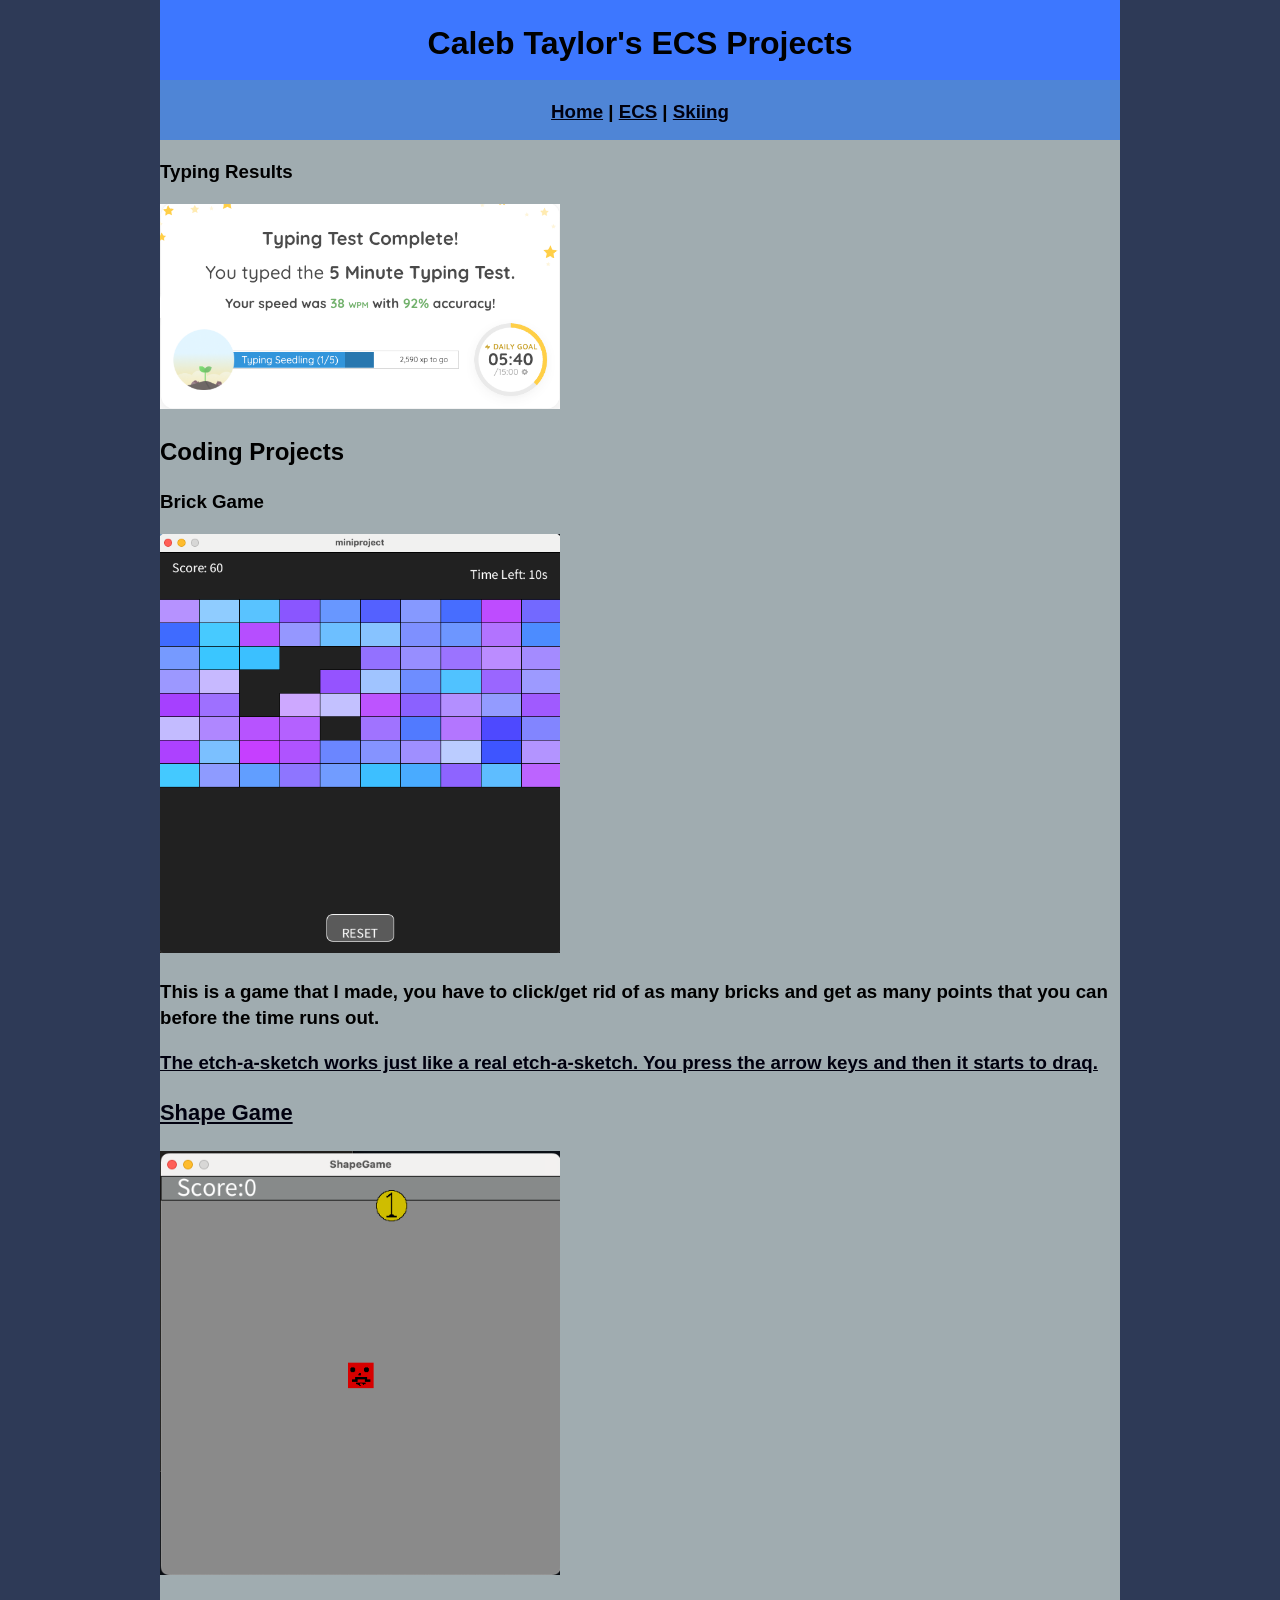
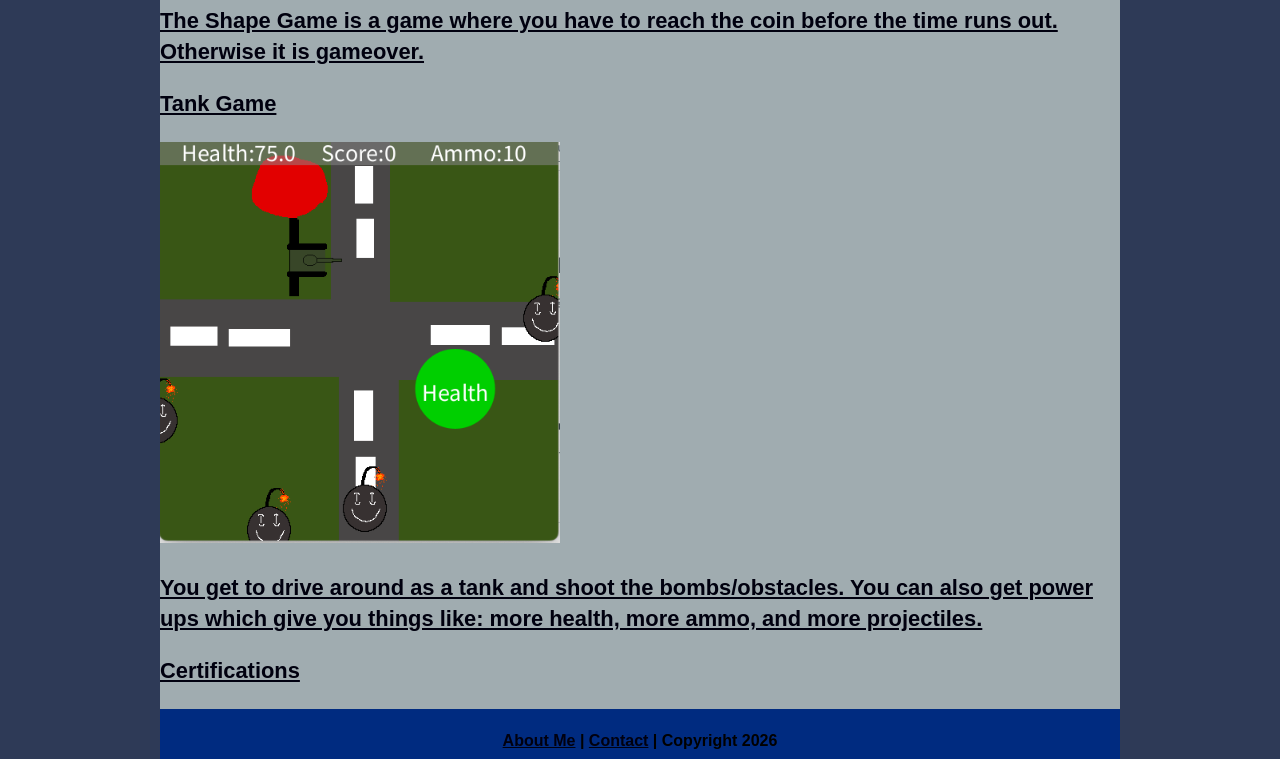
==== ecs/index.html @ 5787658d "Update index.html" ====
<!DOCTYPE html>
<html class="homePage">
<head>
	<!-- This is a comment! Text here will be ignored by the browser. -->
	<meta charset="UTF-8">
	<title>Caleb Taylor's ESC Projects</title>
	<link href="../myCSS.css" rel="stylesheet" type="text/css">
</head>
<body>
<div class="container">
  <div class="header">
  	<h1>Caleb Taylor's ECS Projects</h1>
  </div>
  <div class="nav">
    <h3> <a href="../index.html">Home</a> | <a href="index.html">ECS</a> | <a href="../skiing/index.html">Skiing</a> </h3>
  </div>
  <div class="content">
    <h3>Typing Results</h3>
	 <img src="../images/typing.png" width="400">
	<h2>Coding Projects</h3>
	<h3>Brick Game<h3>
	 <img src="../images/brick_game.png" alt="brick_game" width="400" >
		<p>This is a game that I made, you have to click/get rid of as many bricks 
			and get as many points that you can before the time runs out.</p>
<a href="
		<h3>Etch-A-Sketch<h3>
	 <img src="../images/etch_sketch.png" alt="etch_sketch" width="400" >
		<p>The etch-a-sketch works just like a real etch-a-sketch. You
		press the arrow keys and then it starts to draq.</p>

			<h3>Shape Game<h3>
	 <img src="../images/shapegame.png" alt="shapegame" width="400" >
		<p>The Shape Game is a game where you have to reach the coin before
		the time runs out. Otherwise it is gameover.</p>
	

				<h3>Tank Game<h3>
	 <img src="../images/tankgame.png" alt="tankgame" width="400" >
		<p>You get to drive around as a tank and shoot the bombs/obstacles. You
		can also get power ups which give you things like: more health, more ammo,
		and more projectiles.</p>
					
	<h3>Certifications</h3>
  
  </div>
  <div class="footer">
    <h4> <a href="../aboutme.html">About Me</a> | <a href="mailto:425235@graniteschools.org">Contact</a> | Copyright 2026</h4>
  </div>
</div>
</body>
</html>
---- myCSS.css ----
@charset "UTF-8";
/* This is a comment! Text here will be ignored by the browser. */
body {
	margin: 0 auto;
	    font: 100%/1.4 Verdana, Arial, Helvetica, sans-serif;
}
.homePage {
	background: #2E3A57;
}
.container {
	width: 960px;
	margin: 0 auto;
}
.header {
	background: #3D77FF;
	text-align: center;
	margin: 0px;
	padding: 5;
	float: left;
	width: 100%;
	height: 80px;
}
.nav {
	background: #4F85D6;
	margin: 0px;
	padding: 5;
	float: left;
	width: 100%;
	height: 60px;
	text-align: center;
}
.content {
	background: #A0ACB0;
	margin: 0px;
	float: left;
	width: 100%;
	text-align: left;
}
.footer {
	background: #002B80;
	margin: 0px;
	float: left;
	width: 100%;
	height: 50px;
	text-align: center;
}
a:link {
     color: #00000F;
}
a:visited {
     color: #00000F;
}
a:hover, a:active, a:focus { 
     text-decoration: underline;
}
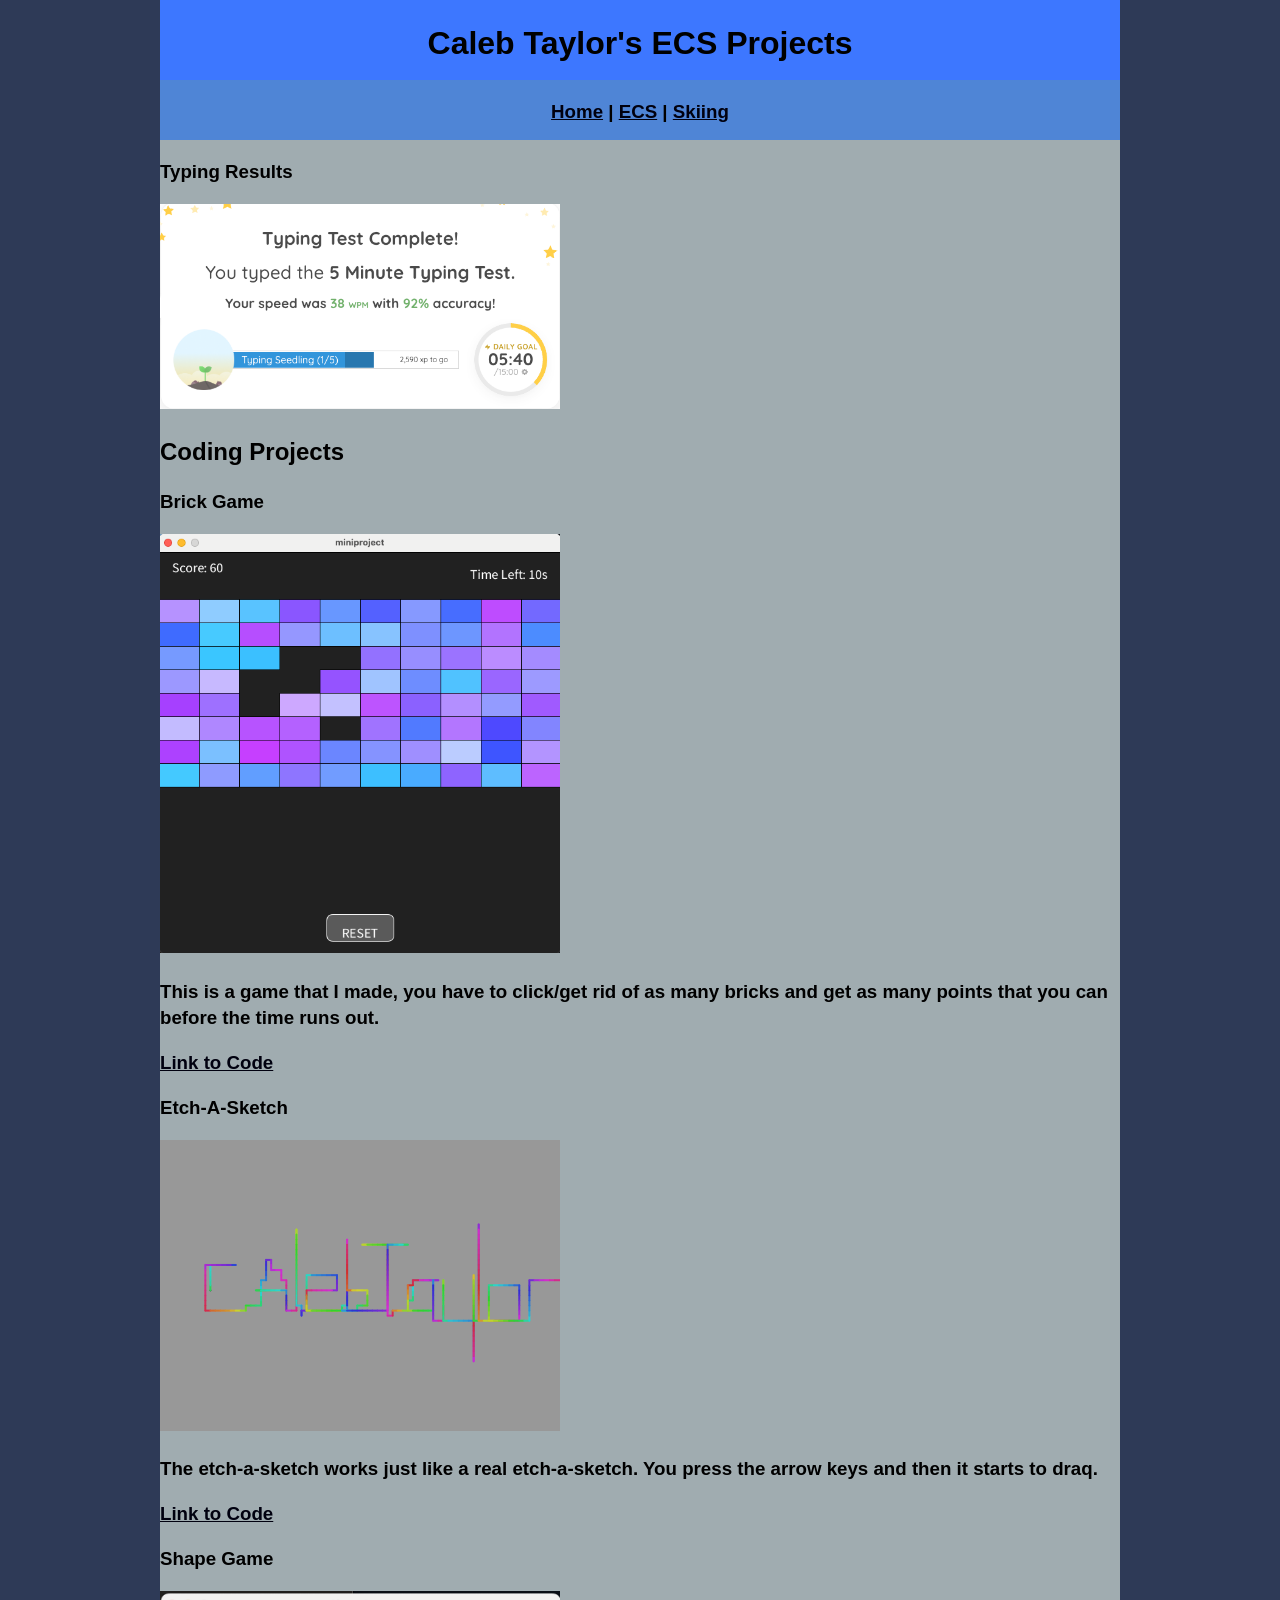
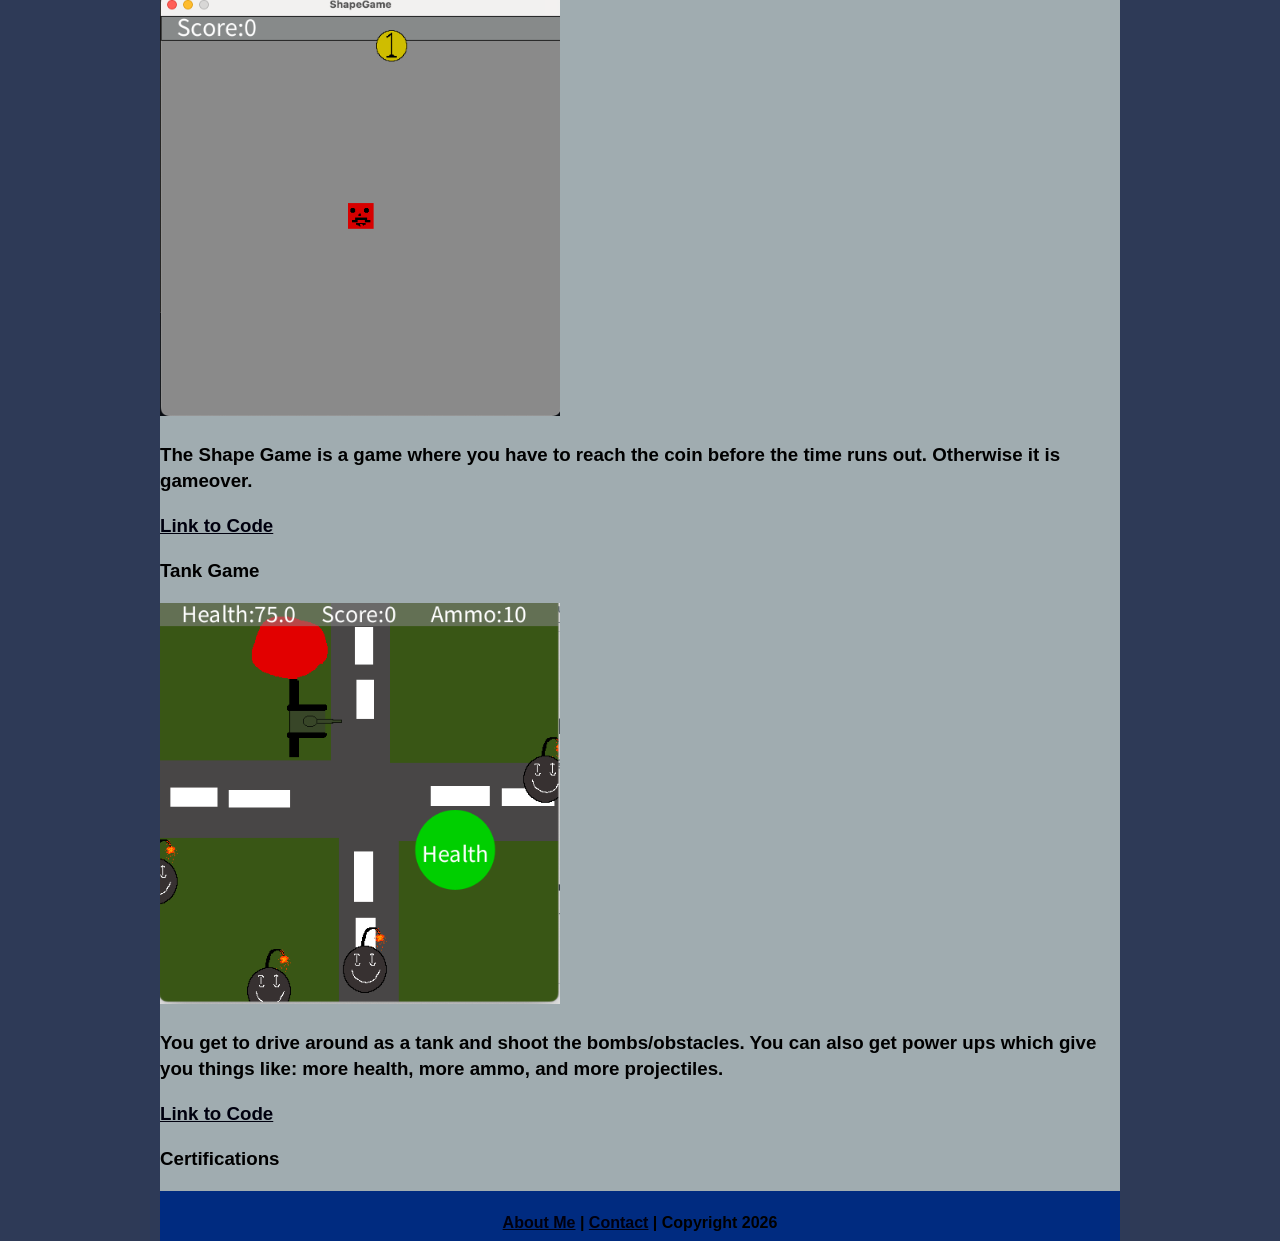
==== commit a4196c0a: "Update index.html" ====
--- a/ecs/index.html
+++ b/ecs/index.html
@@ -22,24 +22,23 @@
 	 <img src="../images/brick_game.png" alt="brick_game" width="400" >
 		<p>This is a game that I made, you have to click/get rid of as many bricks 
 			and get as many points that you can before the time runs out.</p>
-<a href="
+<a href="https://github.com/425235-del/ecs/tree/main/ecs/ShapeGame">Link to Code</a>
 		<h3>Etch-A-Sketch<h3>
 	 <img src="../images/etch_sketch.png" alt="etch_sketch" width="400" >
 		<p>The etch-a-sketch works just like a real etch-a-sketch. You
 		press the arrow keys and then it starts to draq.</p>
-
+<a href="https://github.com/425235-del/ecs/tree/main/ecs/ShapeGame">Link to Code</a>
 			<h3>Shape Game<h3>
 	 <img src="../images/shapegame.png" alt="shapegame" width="400" >
 		<p>The Shape Game is a game where you have to reach the coin before
 		the time runs out. Otherwise it is gameover.</p>
-	
-
+	<a href="https://github.com/425235-del/ecs/tree/main/ecs/ShapeGame">Link to Code</a>
 				<h3>Tank Game<h3>
 	 <img src="../images/tankgame.png" alt="tankgame" width="400" >
 		<p>You get to drive around as a tank and shoot the bombs/obstacles. You
 		can also get power ups which give you things like: more health, more ammo,
 		and more projectiles.</p>
-					
+		<a href="https://github.com/425235-del/ecs/tree/main/ecs/ShapeGame">Link to Code</a>			
 	<h3>Certifications</h3>
   
   </div>
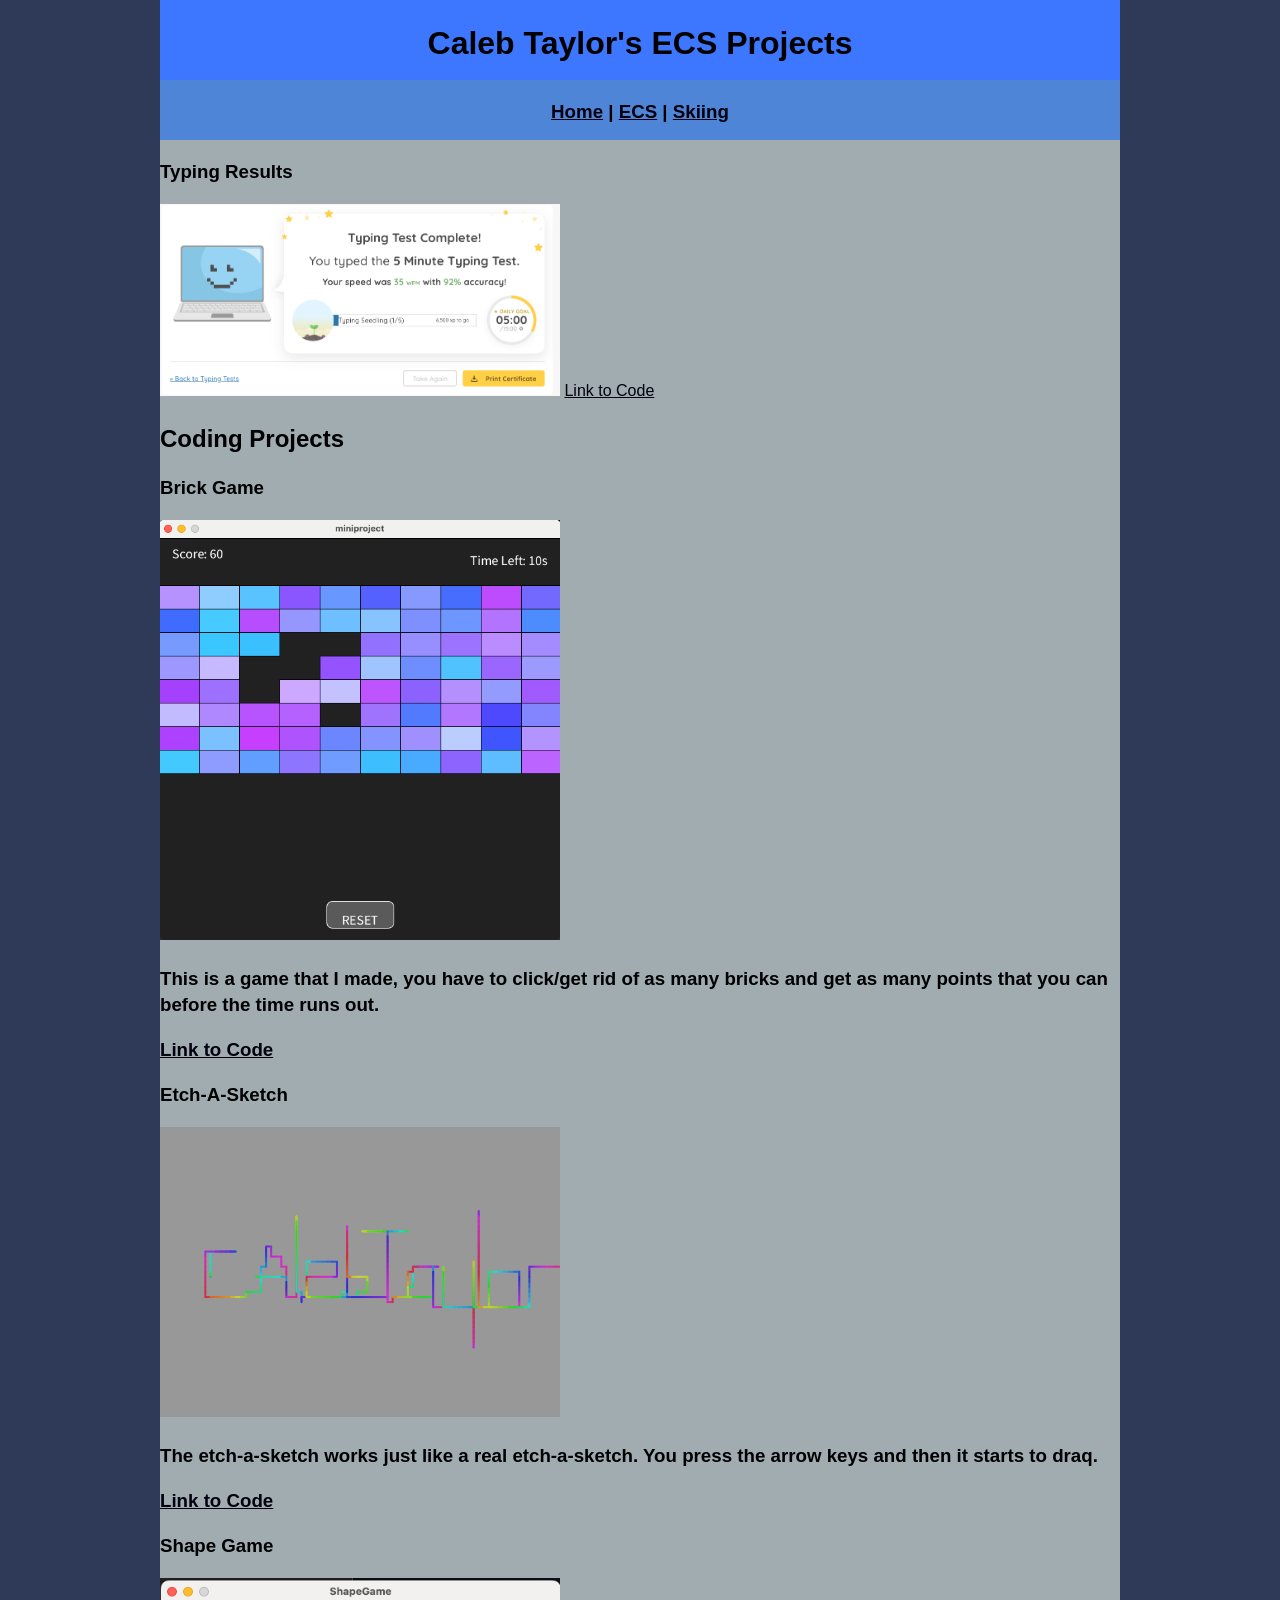
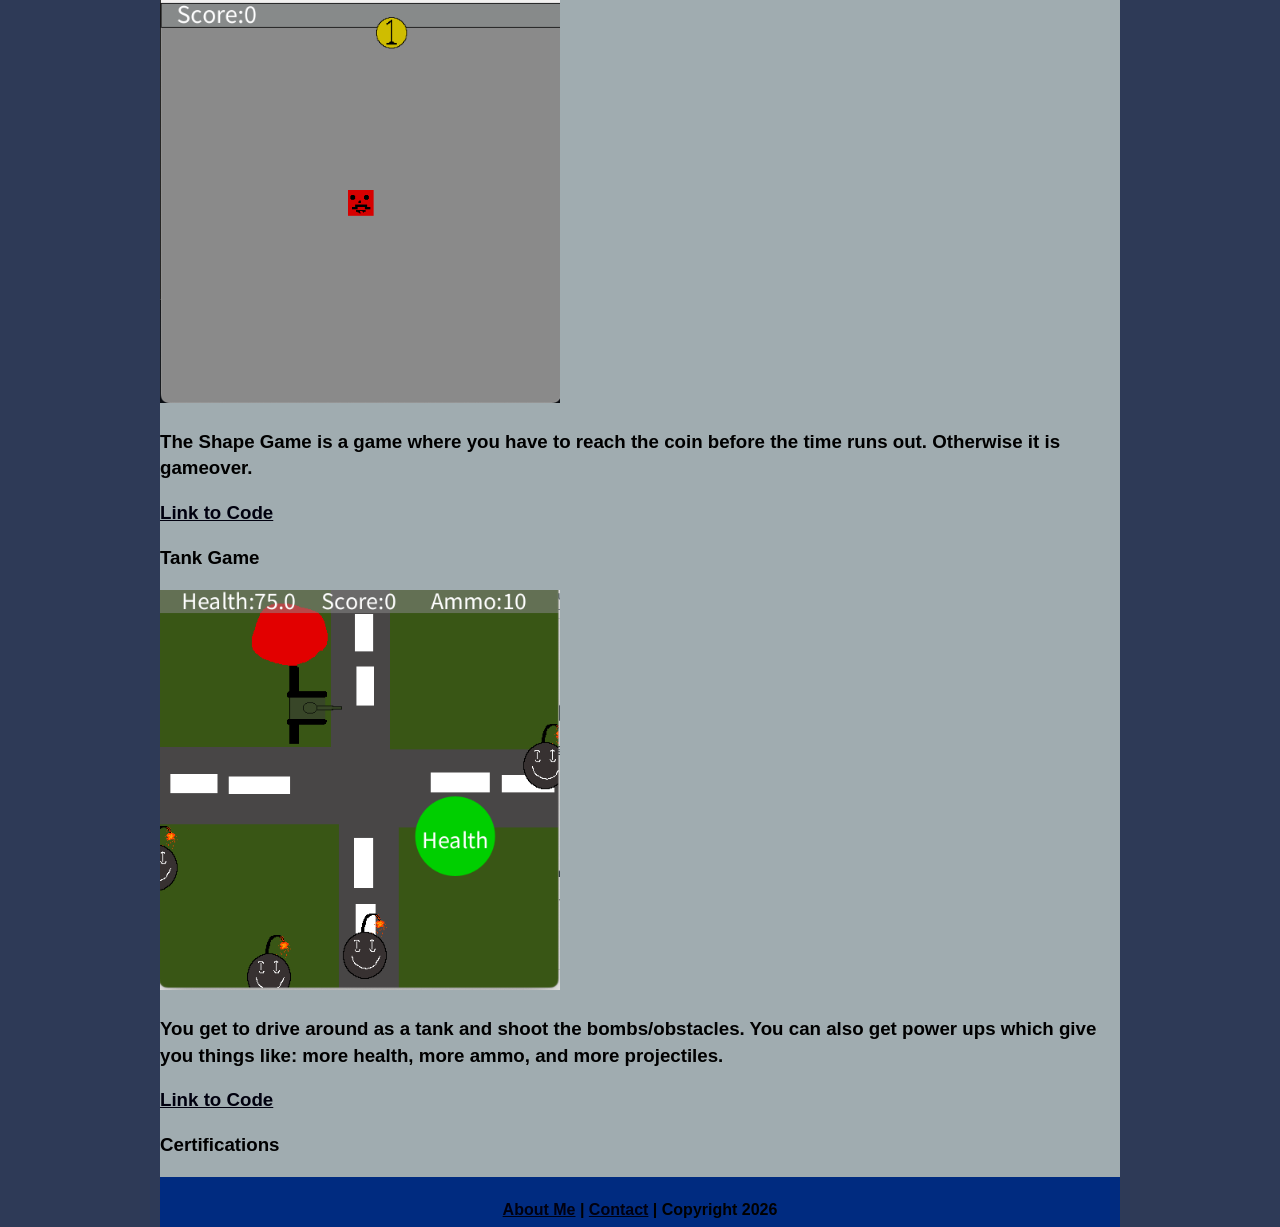
==== commit e21ca999: "Update index.html" ====
--- a/ecs/index.html
+++ b/ecs/index.html
@@ -16,29 +16,34 @@
   </div>
   <div class="content">
     <h3>Typing Results</h3>
-	 <img src="../images/typing.png" width="400">
+	 <img src="../images/typng.png" width="400">
+	  <a href="https://github.com/425235-del/ecs/tree/main/ecs/miniproject">Link to Code</a>
 	<h2>Coding Projects</h3>
-	<h3>Brick Game<h3>
+	
+	  <h3>Brick Game<h3>
 	 <img src="../images/brick_game.png" alt="brick_game" width="400" >
 		<p>This is a game that I made, you have to click/get rid of as many bricks 
 			and get as many points that you can before the time runs out.</p>
-<a href="https://github.com/425235-del/ecs/tree/main/ecs/ShapeGame">Link to Code</a>
+<a href="https://github.com/425235-del/ecs/tree/main/ecs/miniproject">Link to Code</a>
+		
 		<h3>Etch-A-Sketch<h3>
 	 <img src="../images/etch_sketch.png" alt="etch_sketch" width="400" >
 		<p>The etch-a-sketch works just like a real etch-a-sketch. You
 		press the arrow keys and then it starts to draq.</p>
-<a href="https://github.com/425235-del/ecs/tree/main/ecs/ShapeGame">Link to Code</a>
+<a href="https://github.com/425235-del/ecs/tree/main/ecs/etchsketch">Link to Code</a>
+			
 			<h3>Shape Game<h3>
 	 <img src="../images/shapegame.png" alt="shapegame" width="400" >
 		<p>The Shape Game is a game where you have to reach the coin before
 		the time runs out. Otherwise it is gameover.</p>
 	<a href="https://github.com/425235-del/ecs/tree/main/ecs/ShapeGame">Link to Code</a>
+				
 				<h3>Tank Game<h3>
 	 <img src="../images/tankgame.png" alt="tankgame" width="400" >
 		<p>You get to drive around as a tank and shoot the bombs/obstacles. You
 		can also get power ups which give you things like: more health, more ammo,
 		and more projectiles.</p>
-		<a href="https://github.com/425235-del/ecs/tree/main/ecs/ShapeGame">Link to Code</a>			
+		<a href="https://github.com/425235-del/ecs/tree/main/ecs/TankGame">Link to Code</a>			
 	<h3>Certifications</h3>
   
   </div>
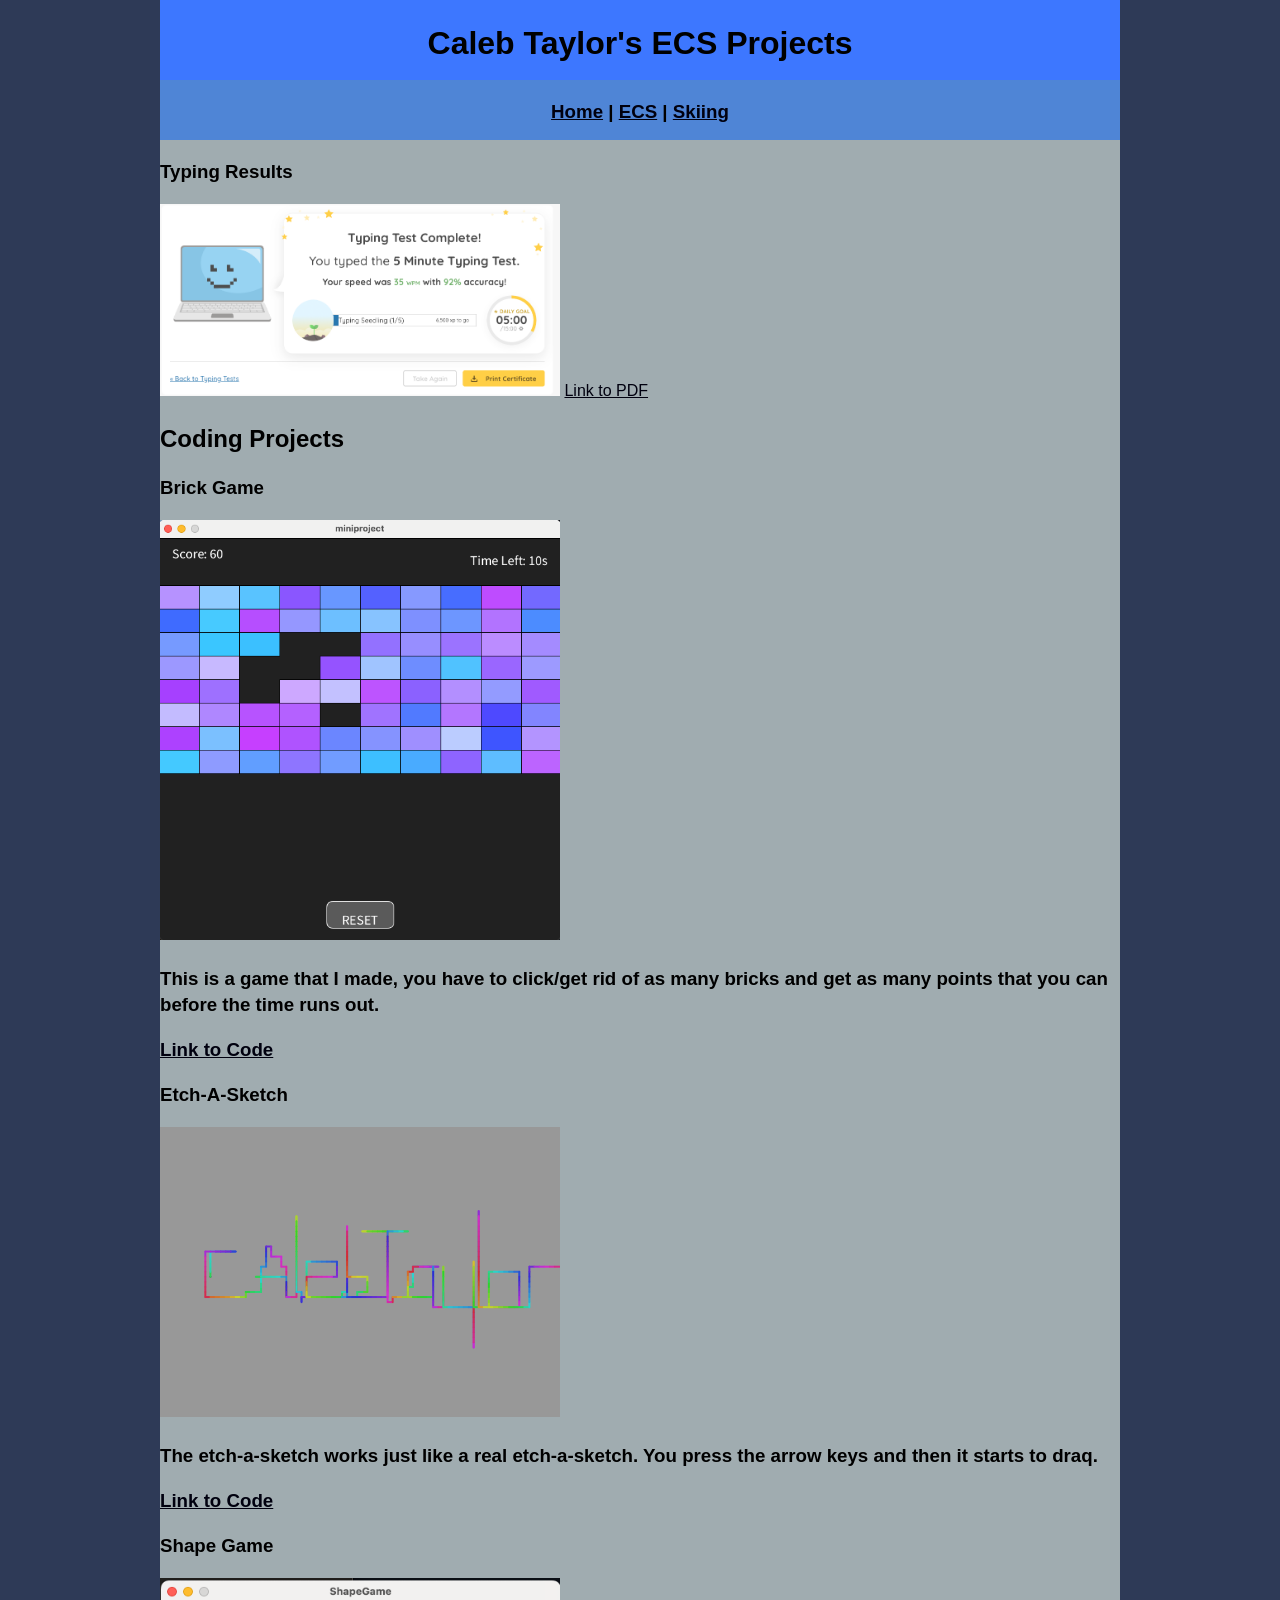
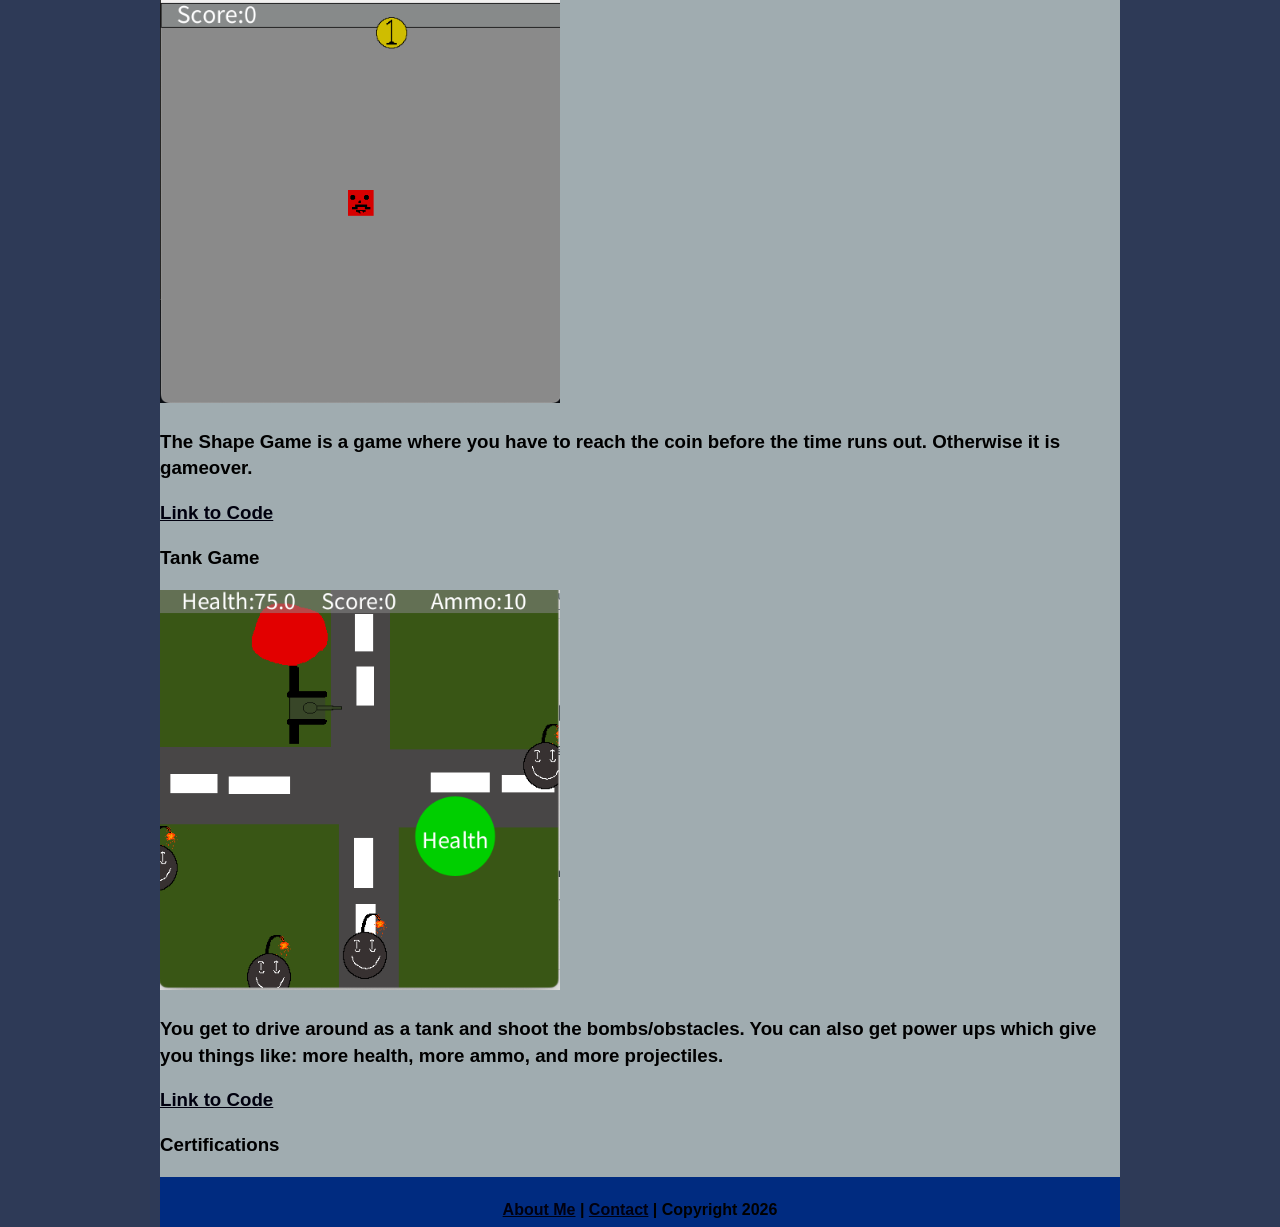
==== commit 5d6eb618: "Update index.html" ====
--- a/ecs/index.html
+++ b/ecs/index.html
@@ -17,7 +17,7 @@
   <div class="content">
     <h3>Typing Results</h3>
 	 <img src="../images/typng.png" width="400">
-	  <a href="https://github.com/425235-del/ecs/tree/main/ecs/miniproject">Link to Code</a>
+	  <a href="https://github.com/425235-del/ecs/blob/main/ecs/typing.pdf">Link to PDF</a>
 	<h2>Coding Projects</h3>
 	
 	  <h3>Brick Game<h3>
